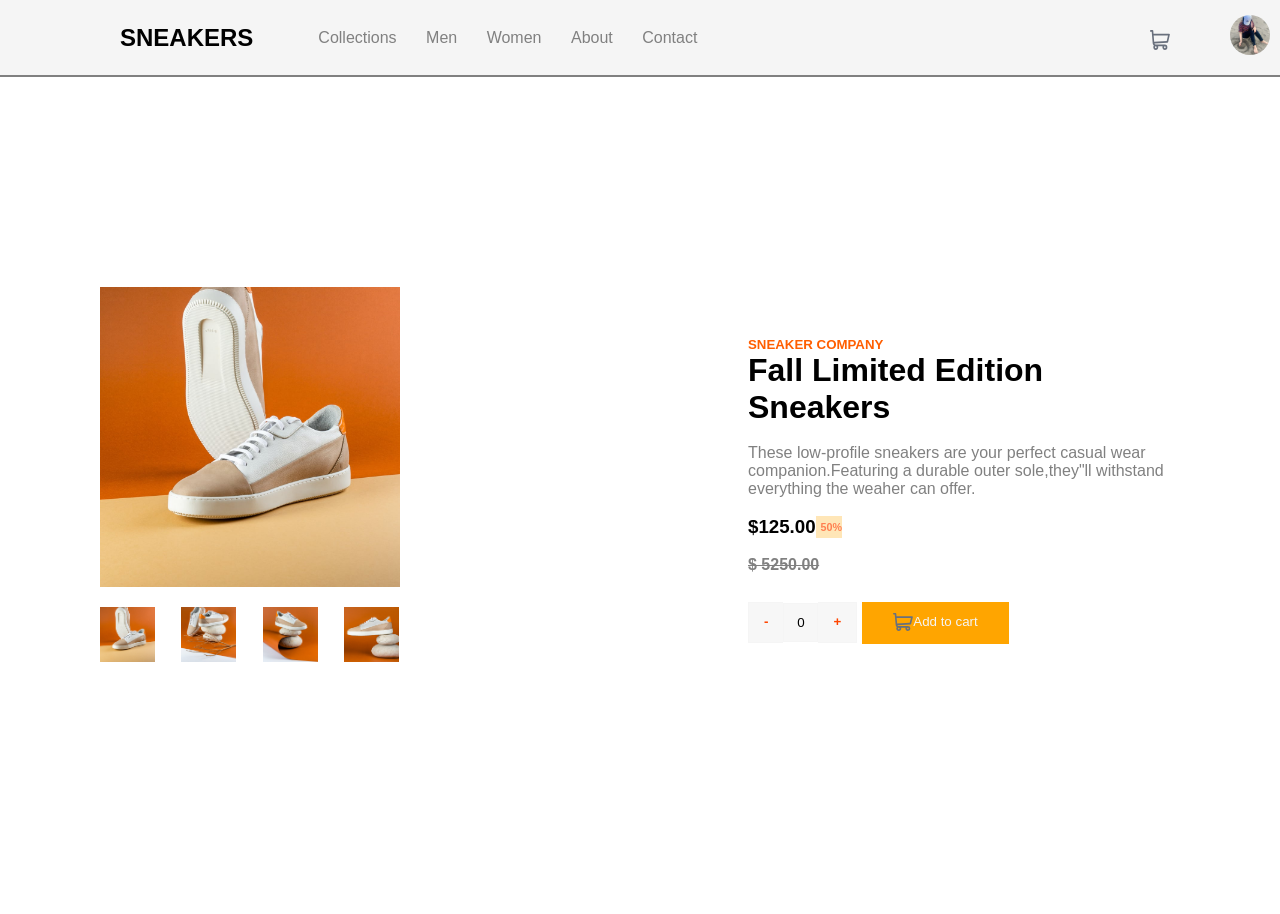
==== index.html @ cfe428b3 "ubah file" ====
<html>
    <head>
            <title>Personal Web</title>
            <link rel="stylesheet"href="style.css">
    </head>
    <body>
        <!-- Nav Bar Awal -->
        <nav>
        <div class="left">
            <h1>SNEAKERS</h1>
            <ul>
             <li><a href="#">Collections</a></li>
             <li><a href="#">Men</a></li>
             <li><a href="#">Women</a></li>
             <li><a href="#">About</a></li>
             <li><a href="#">Contact</a></li>
            </ul>
        </div>
        <div class="right">
            <div class="keranjang">
           <a href="#"><img src="asset/icon-cart.svg" alt="icon keranjang"></a>
            </div>
            <div class="pp">
            <a href="#"> <img src="asset/foto lain.jpg" alt="foto pp"></a>
            </div>
        </div>
        </nav>
        <!--  Nav Bar akhir -->
        <div>
            <hr size="2px" width="100%" color="grey"> 
        </div>
        <div class="container">
            <div class="section">
                <div class="left">
                    <div class="big">
                        <img src="asset/image-product-1.jpg" alt="sepatu fila">
                    </div>
                    <div class="small">
                        <img src="asset/image-product-1.jpg" alt="filla 1">
                        <img src="asset/image-product-2.jpg" alt="filla 2">
                        <img src="asset/image-product-3.jpg" alt="filla 3">
                        <img src="asset/image-product-4.jpg" alt="filla 4">
                    </div>
                </div>
                <div class="right">
                    <div class="up">
                        <h5>SNEAKER COMPANY</h5>
                        <h1>Fall Limited Edition</h1>
                        <h1>Sneakers</h1><br>
                        <p>These low-profile sneakers are your perfect casual wear companion.Featuring  a durable outer sole,they"ll 
                            withstand everything the weaher can offer.</p>
                    </div><br>
                    <div class="down">
                        <h3>$125.00</h3><br>
                        <h6>50%</h6>
                    </div><br>
                    <div class="tagdown">
                        <h4>$ 5250.00</h4>
                    </div><br>
                    <div class="quantity buttons_added">
                    <input type="button" value="-" class="minus" />
                    <input type="number" step="1" min="0" max="100" name="quantity" value="0" title="Qty" class="input-text qty text" size="4" pattern="" inputmode="" />
                    <input type="button" value="+" class="plus" />
                    <button class="chart"> <img src="asset/icon-cart.svg" alt="image" class="image"> <span class="texts">Add to cart</span> </button>
                    </div>
                </div>
            </div>



        </div>

    </body>


</html>
---- style.css ----
* {
    margin: 0;
    font-family: Arial, Helvetica, sans-serif;
    text-decoration: none;
}

nav {
    display: flex;
    background-color: whitesmoke;
    height: 75px;
}

nav .left {
    flex: 70%;
    width: 50%;
    align-items: center;
    background-color:whitesmoke;
    padding-left: 120px;
    display: flex;
}

nav .left h1 {
    font-weight: bolder;

}

nav .left ul li{
    padding-left: 25px;
    color: rgb(158, 151, 151);
    text-decoration: none;
    display: flex;
    display: inline;
}

nav .left a{
    color: grey;
}

nav .right  {
    width: 50%;
    flex: 30px;
    display: flex;
    text-align: right;
    padding-left: 300px;
    background-color: whitesmoke;
}

.keranjang img{
    width: 20px;
   height: 20px;
   padding: 10px;
   color: black;
   display: flex;
   align-items: center;
   margin-top: 20px;
   padding-right: 50px;
   
}

.pp img{
    width: 40px;
   height: 40px;
   border-radius: 40px;
   padding: 10px;
   align-items: center;
   margin-top: 5px;
}

.container {
    height: 93vh;
    display: flex;
    align-items: center;
    justify-content: center;

}
.container .section {
    display: flex;
    width: 100%;
}

.section .left {
    flex: 60% ;
}

.big img {
    width: 300px;
   height: 300px;
   border-radius: 60px;
   padding: 50px 100px 20px 100px;
}

.small{
    justify-content: center;
    margin-left: 80px;
}

.small img{
    width: 55px;
    height: 55px;
    margin-left: 20px;
    padding-right: 2px;
    padding-bottom: 80px;
}

.section .right {
    flex: 40%;
    padding: 100px;
}

.section .right .up h5{
    color:rgb(255, 94, 0);
}

.section .right .up h1{
    color: black;
}

.section .right .up p{
    color: grey;
}

.section .right .down{
    display: inline;
    display: flex;
}

.section .right .down h3{
    color: black;
    display: flex;
}

.section .right .down h6{
    color: coral;
    padding-left: 5px;
    display: flex;
    background-color: rgb(255, 230, 183);
    align-items: center;
    display: inline;
    justify-content: center;
    display: flex;
}

.tagdown{
    text-decoration: line-through;
    color: grey;
}

.quantity {
    display: inline-block; 
    align-items: center;
    display: flex;
}
    

.quantity .input-text.qty {
    width: 35px;
    height: 39px;
    padding: 0 5px;
    text-align: center;
    background-color: rgb(247, 247, 247);
    border: 1px solid whitesmoke;
   }
   

.quantity.buttons_added {
    text-align: left;
    position: relative;
    white-space: nowrap;
    vertical-align: top;
 }
   
.quantity.buttons_added input {
    display: inline-block;
    margin: 0;
    vertical-align: top;
    box-shadow: none;
   }
   
.quantity.buttons_added .minus,
.quantity.buttons_added .plus {
    padding: 10px 15px 12px;
    height: 41px;
    background-color: rgb(247, 247, 247) ;
    border: 1px solid whitesmoke;
    color: orangered;
    font-weight: bolder;
    cursor:pointer;}
   
.quantity.buttons_added .minus {
    border-right: 0; }
   
.quantity.buttons_added .plus {
    border-left: 0; }
   
.quantity.buttons_added .minus:hover,
.quantity.buttons_added .plus:hover {
    background: #eeeeee; }
   
.quantity input::-webkit-outer-spin-button,
.quantity input::-webkit-inner-spin-button {
    -webkit-appearance: none;
    -moz-appearance: none;
    margin: 0; }
    
.quantity.buttons_added .minus:focus,
.quantity.buttons_added .plus:focus {
    outline: none; }

.quantity.buttons_added .chart{
        display: flex;
        align-items: center;
    }

  .quantity.buttons_added .chart{
      background-color: orange;
      align-items: center;
      padding: 10px 30px 12px;
      margin: 10px 5px;
     display: flex;
     border:1px solid orange;
  }


  .quantity.buttons_added .image{
      width: 20px;
      align-items: center;
      color: whitesmoke;
      display: flex;
  }
  
  .quantity.buttons_added .texts{
      align-items: center;
      color:whitesmoke;
      display: flex;
  }
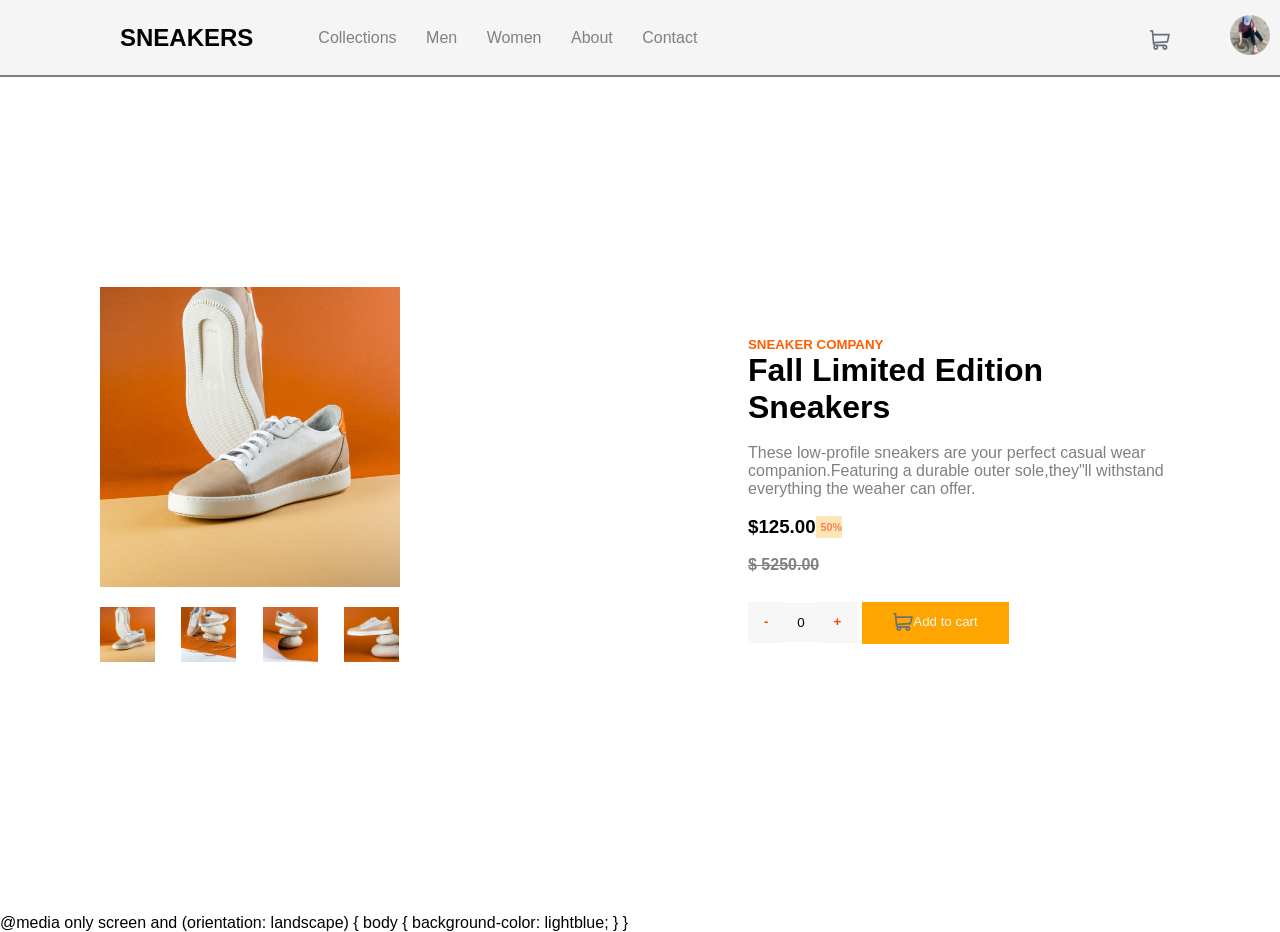
==== commit 7b668b16: "ubah media" ====
--- a/index.html
+++ b/index.html
@@ -70,6 +70,11 @@
 
         </div>
 
+        @media only screen and (orientation: landscape) {
+            body {
+                background-color: lightblue;
+            }
+        }
     </body>
 
 
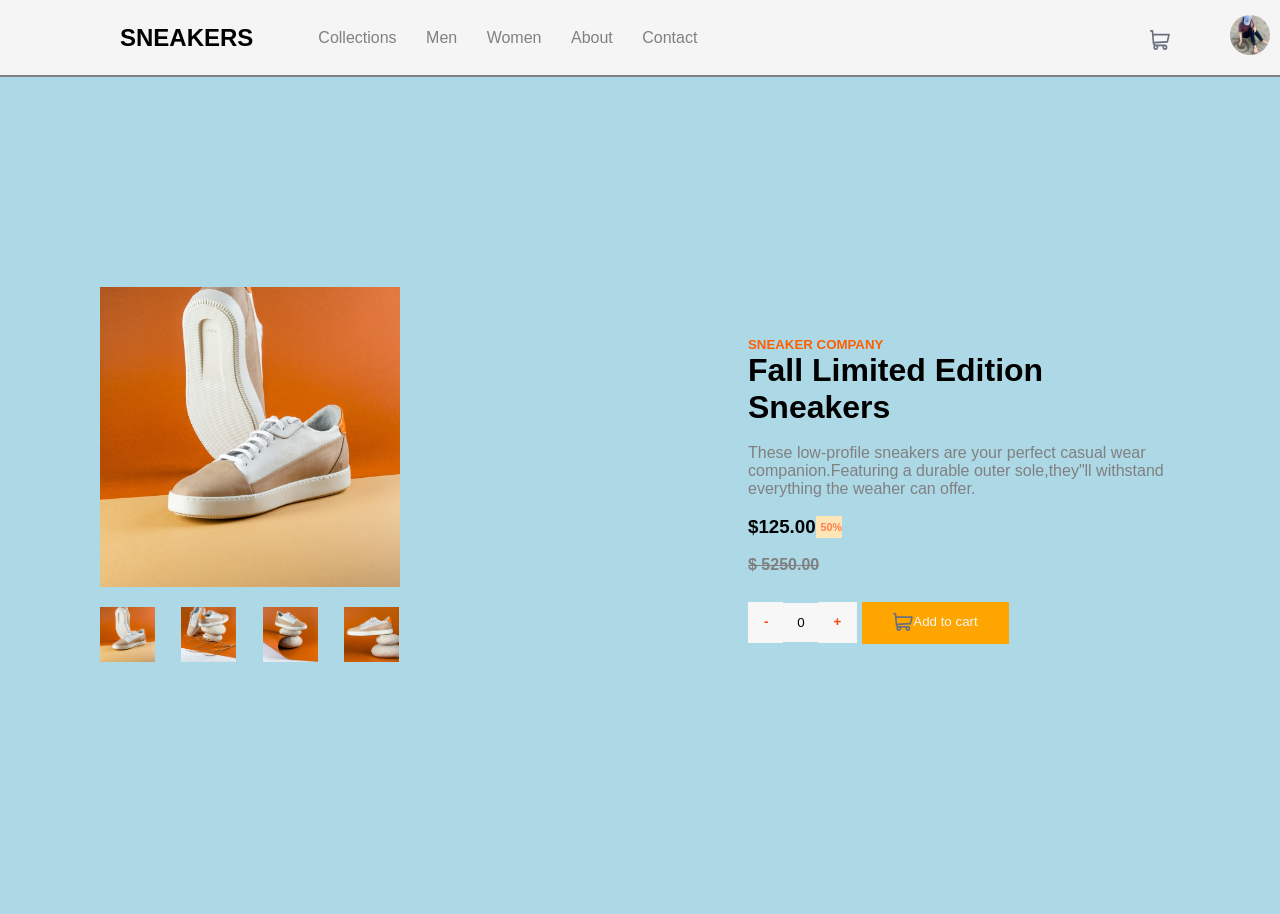
==== commit 570597e9: "ubah lg" ====
--- a/index.html
+++ b/index.html
@@ -70,11 +70,6 @@
 
         </div>
 
-        @media only screen and (orientation: landscape) {
-            body {
-                background-color: lightblue;
-            }
-        }
     </body>
 
 
--- a/style.css
+++ b/style.css
@@ -233,5 +233,10 @@
       color:whitesmoke;
       display: flex;
   }
-    
-
+
+  @media only screen and (orientation: landscape) {
+    body {
+        background-color: lightblue;
+    }
+}
+
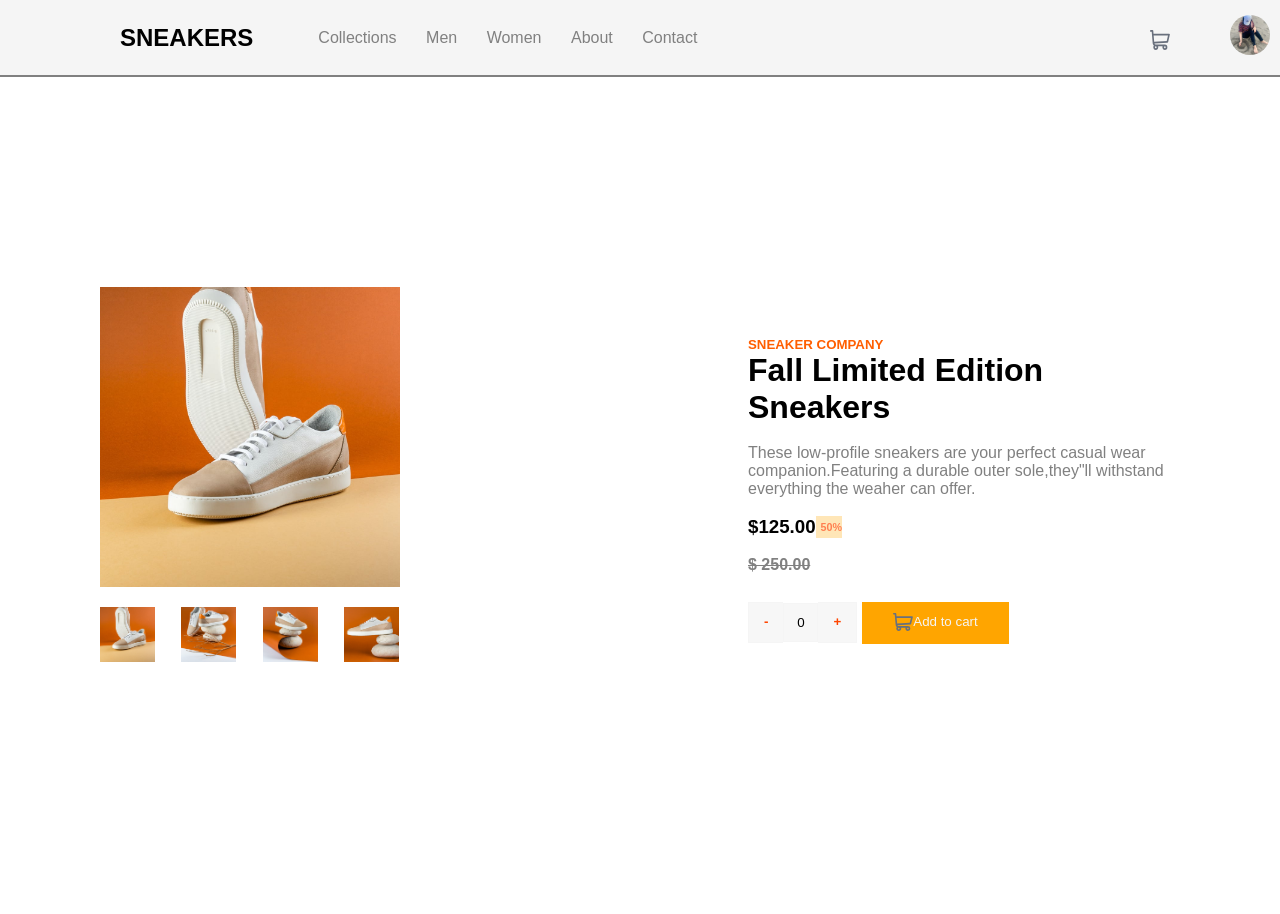
==== commit 5ddbcc96: "ubah keduaa" ====
--- a/index.html
+++ b/index.html
@@ -55,7 +55,7 @@
                         <h6>50%</h6>
                     </div><br>
                     <div class="tagdown">
-                        <h4>$ 5250.00</h4>
+                        <h4>$ 250.00</h4>
                     </div><br>
                     <div class="quantity buttons_added">
                     <input type="button" value="-" class="minus" />
--- a/style.css
+++ b/style.css
@@ -234,9 +234,9 @@
       display: flex;
   }
 
-  @media only screen and (orientation: landscape) {
+  @media only screen and (max-width: 600px) {
     body {
-        background-color: lightblue;
+      background-color: white;
     }
-}
-
+  }
+
